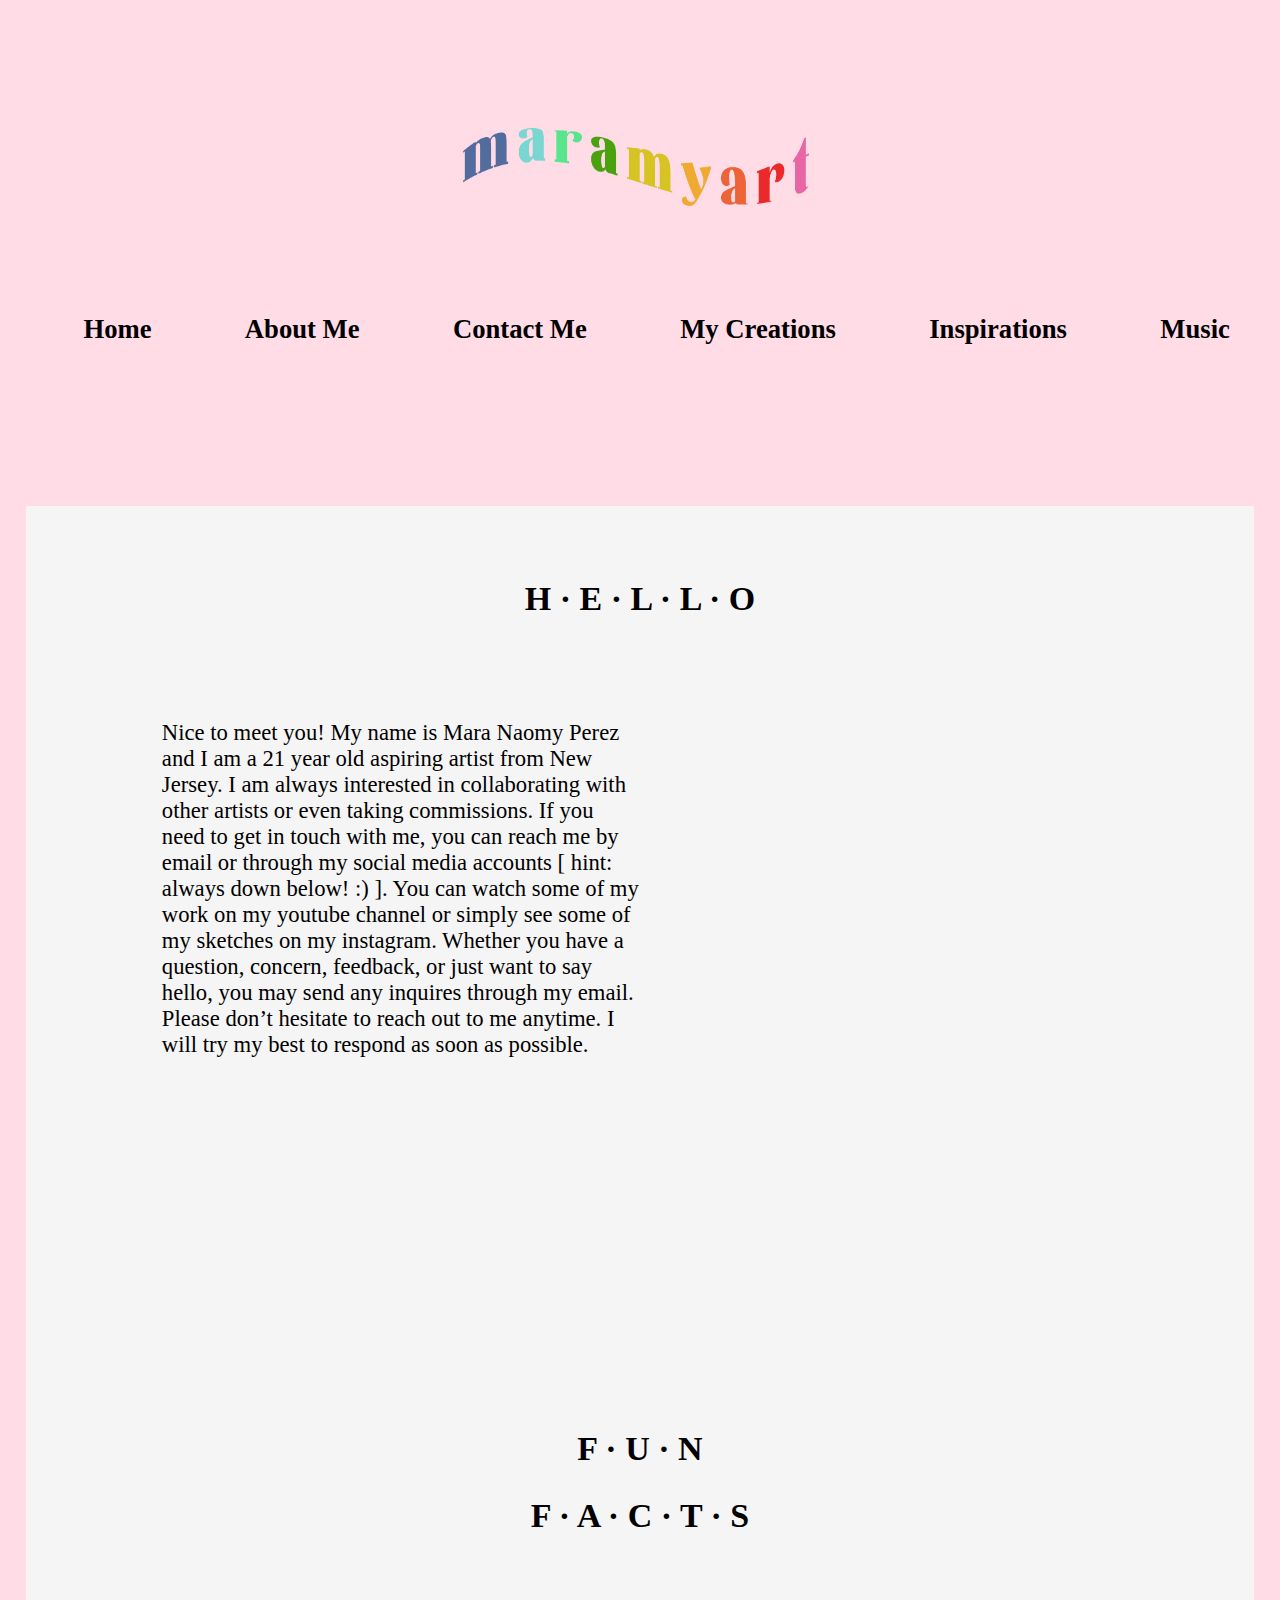
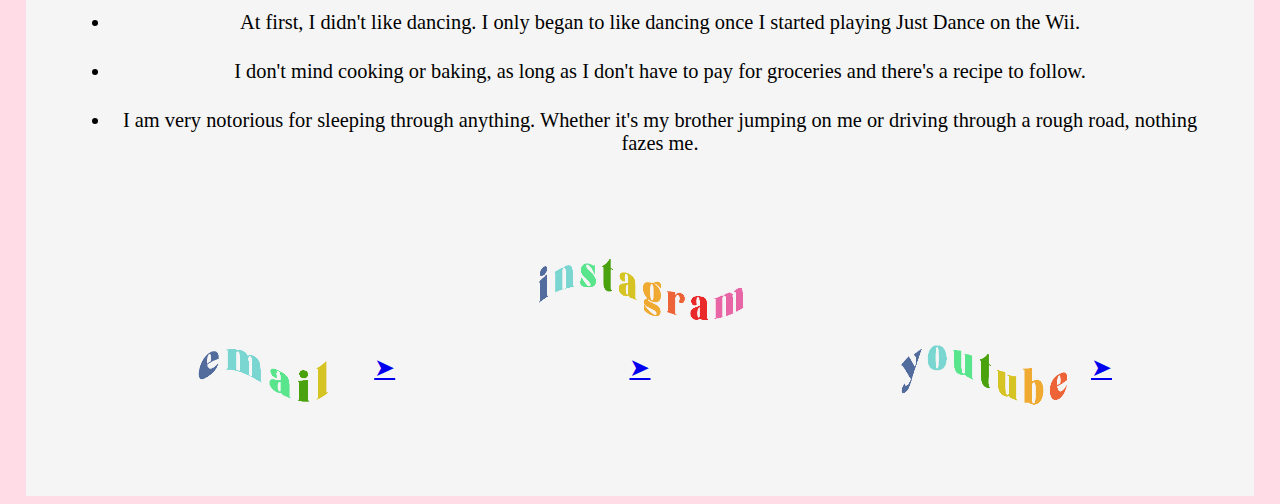
==== contact.html @ 8ed7d293 "Add files via upload" ====
<!DOCTYPE html>
<html lang="en"><!-- 

	Author: Mara Perez
	Date: April 26, 2023
	Assignment: Final Project Phase 4
--><head>
<meta http-equiv="content-type" content="text/html; charset=UTF-8">
<link rel="stylesheet" href="art.css">
   <title> contact me | maramyart </title>
 

</head>

<body>
<center>
<img src="navbar.jpg" width="400" height="300">
</center>
<nav>
&emsp;
<b><a href="index.html">Home</a></b> &emsp;&emsp;&emsp;
<b><a href="about.html">About Me</a></b> &emsp;&emsp;&emsp;
<b><a href="contact.html">Contact Me</a></b> &emsp;&emsp;&emsp;
<b><a href="work.html">My Creations</a></b> &emsp;&emsp;&emsp;
<b><a href="muse.html">Inspirations</a></b> &emsp;&emsp;&emsp;
<b><a href="music.html">Music</a></b> &emsp;&emsp;&emsp;
</nav>
<header>
<br>
<br>
<br>
<br>
<br>

</header>
<div id="wrapper">
<center><h2>H · E · L · L · O </h2></center>
<br>
<br>
<main>
<div class="onehalfleft">
<section>

<p>Nice to meet you! My name is Mara Naomy Perez and I am a 21 year old aspiring artist from New Jersey. I am always interested in collaborating with other artists or even taking commissions.
 If you need to get in touch with me, you can reach me by email or through my social media accounts [ hint: always down below! :) ].
 You can watch some of my work on my youtube channel or simply see some of my sketches on my instagram.
 Whether you have a question, concern, feedback, or just want to say hello, you may send any inquires through my email.
 Please don’t hesitate to reach out to me anytime. I will try my best to respond as soon as possible. 
 </section>
 </div>
<iframe width="560" height="315" src="https://www.youtube.com/embed/KQeP5q1dR5k" title="Self-Portrait" frameborder="0" allow="accelerometer; autoplay; clipboard-write; encrypted-media; gyroscope; picture-in-picture; web-share" allowfullscreen>
</iframe>
 <center><h2>F · U · N </h2></center>
<center><h2>F · A · C · T · S</h2></center>
<br>
<center>
<ul>

<li>At first, I didn't like dancing. I only began to like dancing once I started playing Just Dance on the Wii.</li>
<br>
<li>I don't mind cooking or baking, as long as I don't have to pay for groceries and there's a recipe to follow.</li>
<br>
<li>I am very notorious for sleeping through anything. Whether it's my brother jumping on me or driving through a rough road, nothing fazes me.</li>
</ul>
<footer>
<center>
<section>
<div class="button">
<img src="email.jpg"
	alt="email design"
		width="200" 
		height="120"
		align="middle">
<a href="mailto:marap5217@gmail.com">➤󠀠</a>
</div>
&emsp;
<div class="button">
<img src="instagram.jpg"
	alt="instagram design"
		width="250" 
		height="120"
		align="middle">	
<a href="https://www.instagram.com/maramy_art/">➤󠀠󠀠</a>
</div>
&emsp;
<div class="button">
<img src="youtube.jpg"
	alt="youtube design"
		width="200" 
		height="120"
		align="middle">	
<a href="https://www.youtube.com/c/marasdiary">󠀠➤</a>
</div>
</section>
</center>
</footer>
</div>
</body>
</html>
---- art.css ----
Author: Mara Perez
Date: April 26, 2023
Assignment: Final Project Phase 4
*{box-sizing: border-box;}

body { font-family:Didot, Didot LT STD, Hoefler Text, Garamond, Times New Roman, serif;
background-color: #ffdce6;
color: #000000;
font-size: 17pt;
}

header { background-position: center;
background-repeat: no-repeat; 
background-color: #ffdce6;
padding-right: 0em;
}
		  
footer { font-size: 15pt; 
text-align: center; 
background-color: #F5F5F5;
clear:both;
}

nav { font-size: 20pt; 
padding-top: 0em;
text-align: center;
font-family: Didot, Didot LT STD, Hoefler Text, Garamond, Times New Roman, serif;
background-color: #ffdce6;
}
nav a { text-decoration: none;}

nav :link { color:#000000;}
nav :visited{ color: #000000;}
nav :hover{ color: #FFFFFF;}

h1 { line-height: 400%; text-indent: 1em}
li { font-size: 90%;}

footer {padding-top:2em;}

#contactimg {background-image: url(contactme.png);
background-size: 45% 75%;
background-repeat: no-repeat;
height: 400px;
background-position: right;
}

.button {
  background-color: #F5F5F5; 
  border: none;
  color: white;
  padding: 15px 32px;
  text-align: center;
  text-decoration: none;
  display: inline-block;
  font-size: 25px;
  border-radius:12px;
  cursor:pointer;
  width:25%;
  height:25%;
}

.button2 {
  background-color: #c8a2c8; 
  border: none;
  color: white;
  padding: 15px 32px;
  text-align: center;
  text-decoration: none;
  display: inline-block;
  font-size: 25px;
  border-radius:12px;
  cursor:pointer;
  width:25%;
  height:25%;
}

.onehalfleft{ float:left;
width: 50%;
padding-left: 2em;
padding-right: 2em;
}

.onehalfright{ float:right;
width: 50%;
padding-left: 2em;
padding-right: 5em;
padding-top: 2em;
}

.onethird{ float:left;
width: 33%;
padding-left: 2em;
padding-right: 2em;
}

.center {position:center;
width: 90%;
padding-left: 2em;
padding-right: 2em;
}

#wrapper { background-color: #F5F5F5;
padding: 2em;
width:90%;
margin-left: auto;
margin-right:auto;
max-width: 1600px;
min-width: 900px;}

table { border: 1px solid #40407A;
margin-bottom: 1em;
border-collapse: collapse;
margin: 1em;
font: bold;
font-size: 120%;
}

tr {border: 1px solid #40407A;}

td{ padding: 1em;
border: 1px #40407A;
}

th { padding: 1em;
border: 1px #40407A;
}

tr:nth-of-type(even)
{ background-color: #89CFF0;}

tr:nth-of-type(odd)
{ background-color: #89CFF0;}

@media (min-width: 600px ) {
nav ul { display:flex;
flex-direction: row;
flex-wrap:nowrap;
justify-content: flex-end;
}
section {padding-left: 2em;
padding-right: 2em;
flex:1;
}
}
#contactimg {background-image: url(contactme.png);
background-size: 45% 75%;
background-repeat: no-repeat;
height: 400px;
background-position: right;
}
}
 @media (min-width: 1024px) {

#wrapper {margin:auto;
width:90%;
}
}
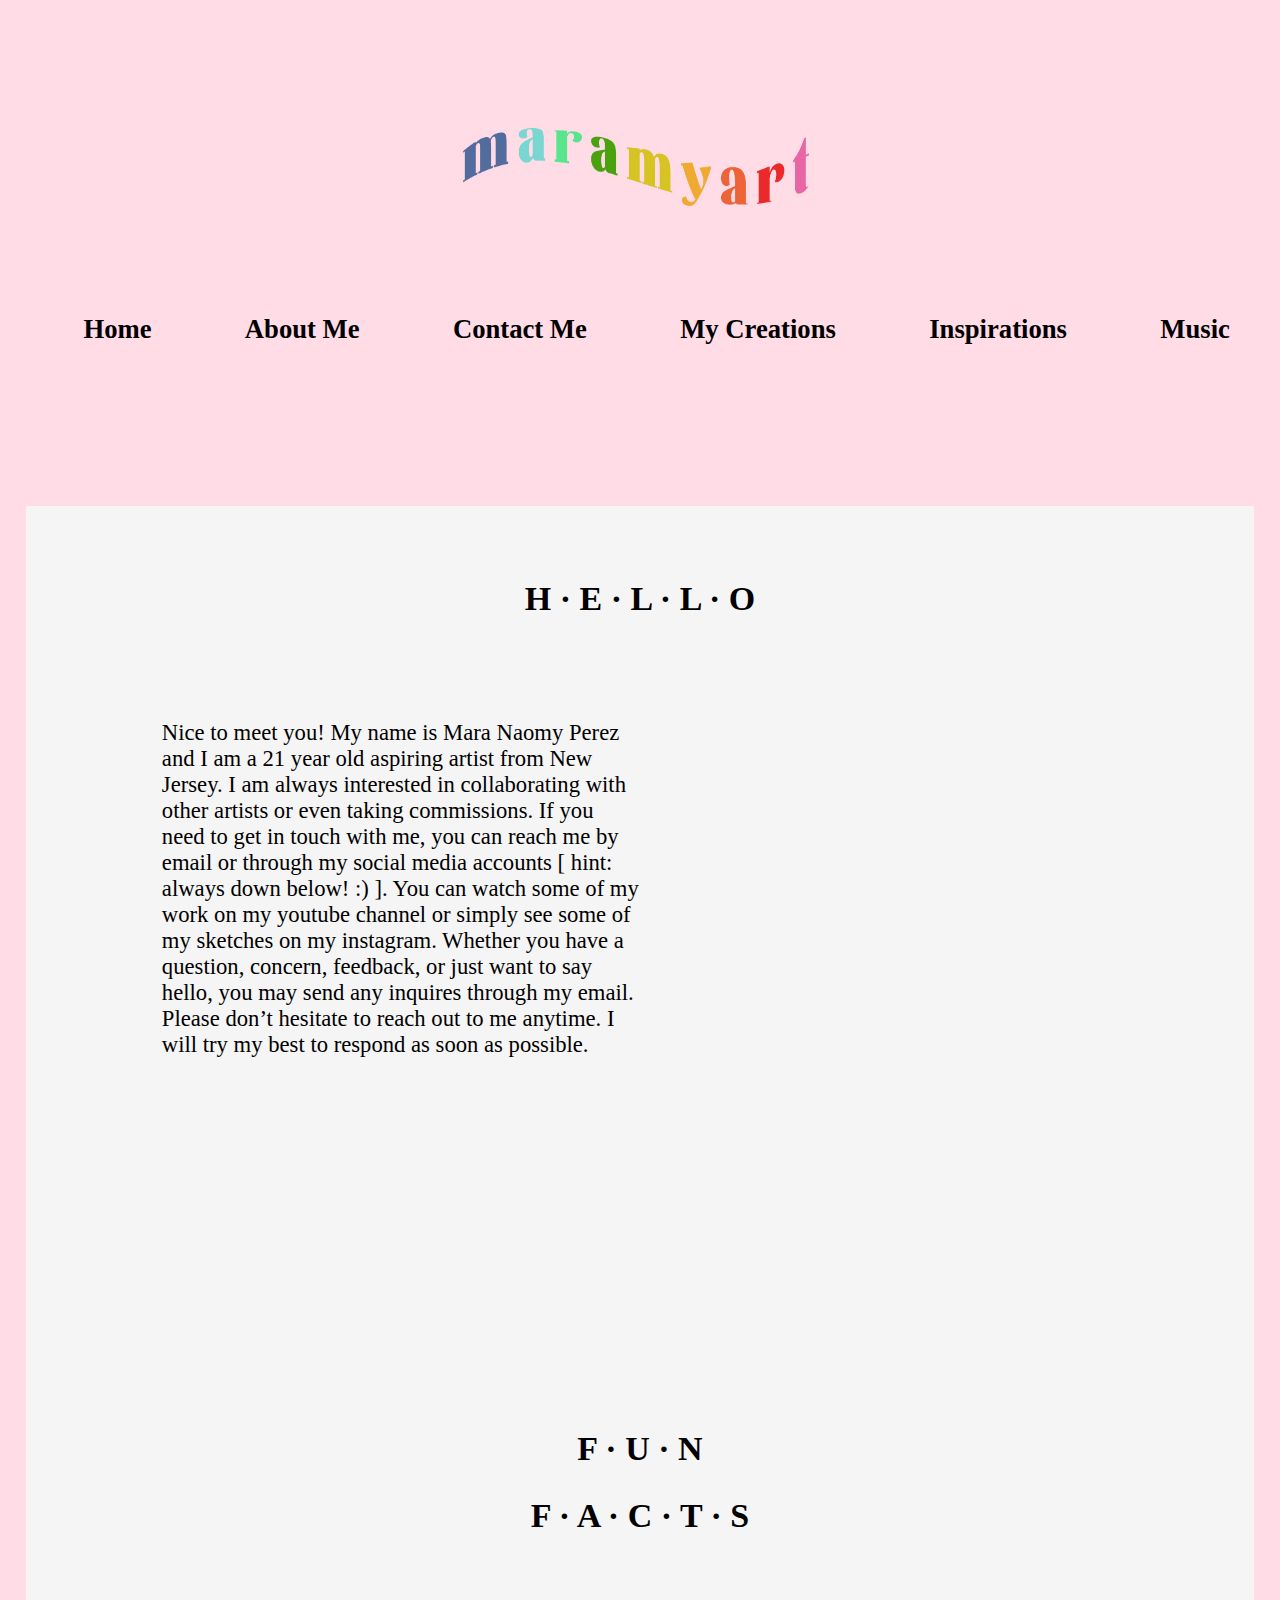
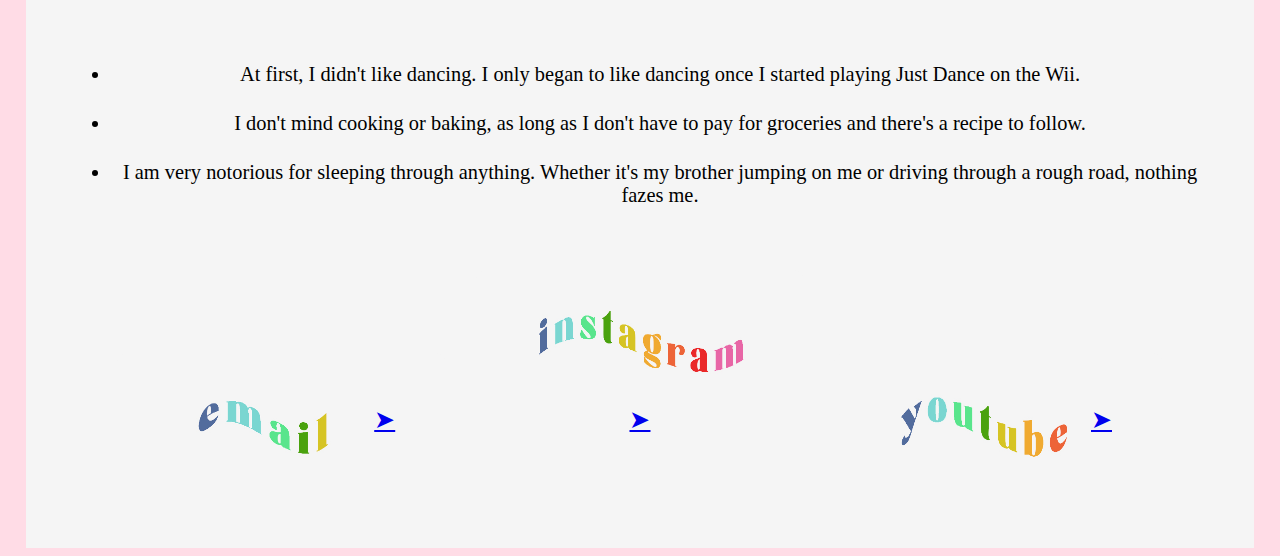
==== commit 6926b8c3: "Update contact.html" ====
--- a/contact.html
+++ b/contact.html
@@ -53,6 +53,8 @@
  <center><h2>F · U · N </h2></center>
 <center><h2>F · A · C · T · S</h2></center>
 <br>
+<br>
+<br>
 <center>
 <ul>
 
@@ -96,4 +98,4 @@
 </footer>
 </div>
 </body>
-</html>+</html>
--- a/art.css
+++ b/art.css
@@ -132,7 +132,7 @@
 tr:nth-of-type(odd)
 { background-color: #89CFF0;}
 
-@media (min-width: 600px ) {
+@media (min-width: 500px ) {
 nav ul { display:flex;
 flex-direction: row;
 flex-wrap:nowrap;
@@ -155,4 +155,4 @@
 #wrapper {margin:auto;
 width:90%;
 }
-}+}
